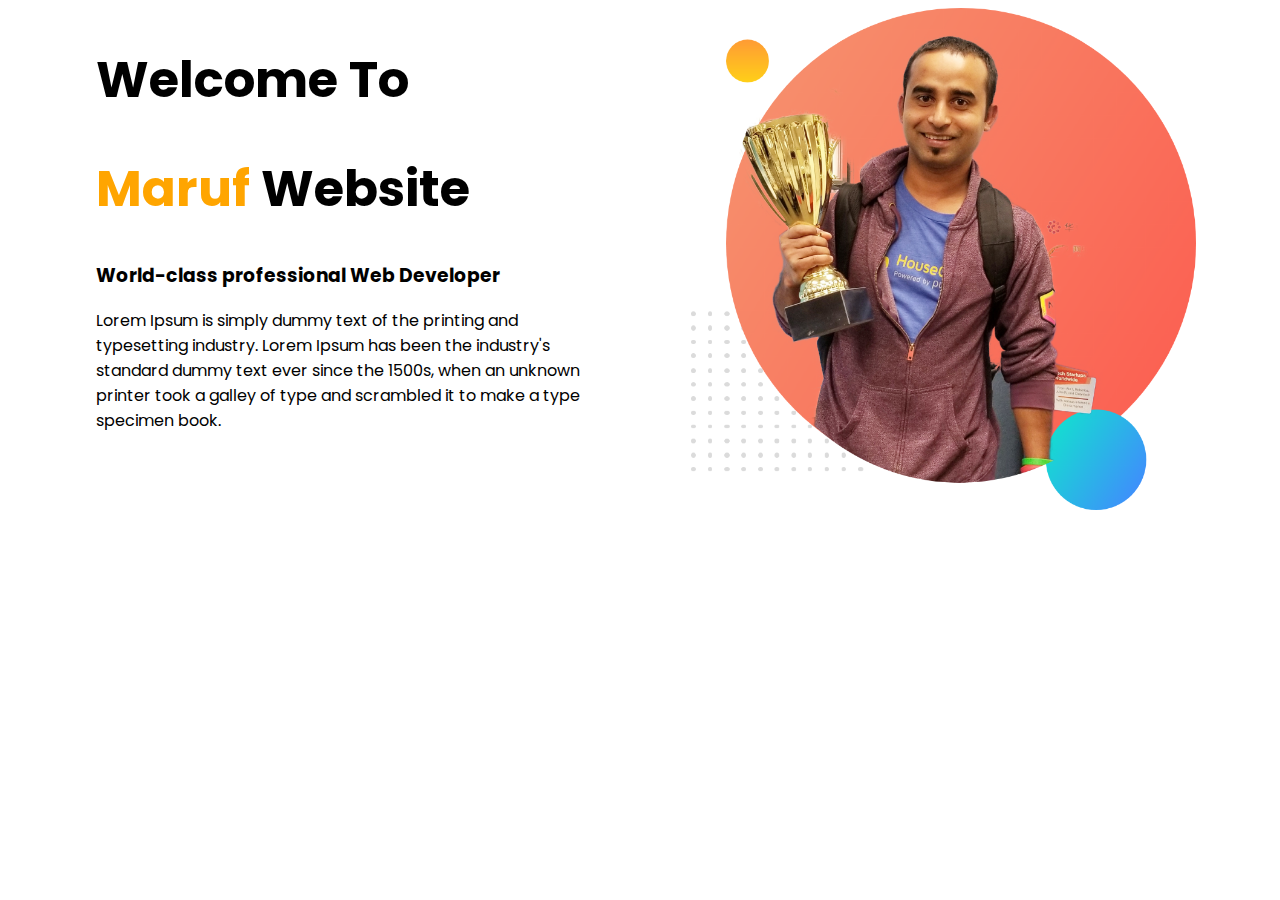
==== index.html @ 61dae018 "done top part" ====
<!DOCTYPE html>
<html lang="en">
<head>
    <meta charset="UTF-8">
    <meta name="viewport" content="width=device-width, initial-scale=1.0">
    <title>Maruf's Web Developer</title>
    <link href="https://fonts.googleapis.com/css?family=Poppins&display=swap" rel="stylesheet">
    <link rel="stylesheet" href="style.css">
</head>
<body>
    <section>
        <div class="half-width">
            <h1>Welcome To</h1>
            <h1><span class="name-highlight">Maruf</span> Website</h1>
            <h3>World-class professional Web Developer</h3>
            <p>Lorem Ipsum is simply dummy text of the printing and typesetting industry. Lorem Ipsum has been the industry's standard dummy text ever since the 1500s, when an unknown printer took a galley of type and scrambled it to make a type specimen book.</p>
        </div>
        <div class="half-width">
            <img src="images/jhankar.png" alt="">
        </div>
    </section>
</body>
</html>
---- style.css ----
body{
    font-family: 'Poppins', sans-serif;
}
h1{
    font-size: 50px;
}
.name-highlight{
    color: orange;
}
.half-width{
    width: 40%;
    float: left;
    margin-left: 5%;
    padding-left: 2%;
}
.half-width img{
    width: 100%;
}
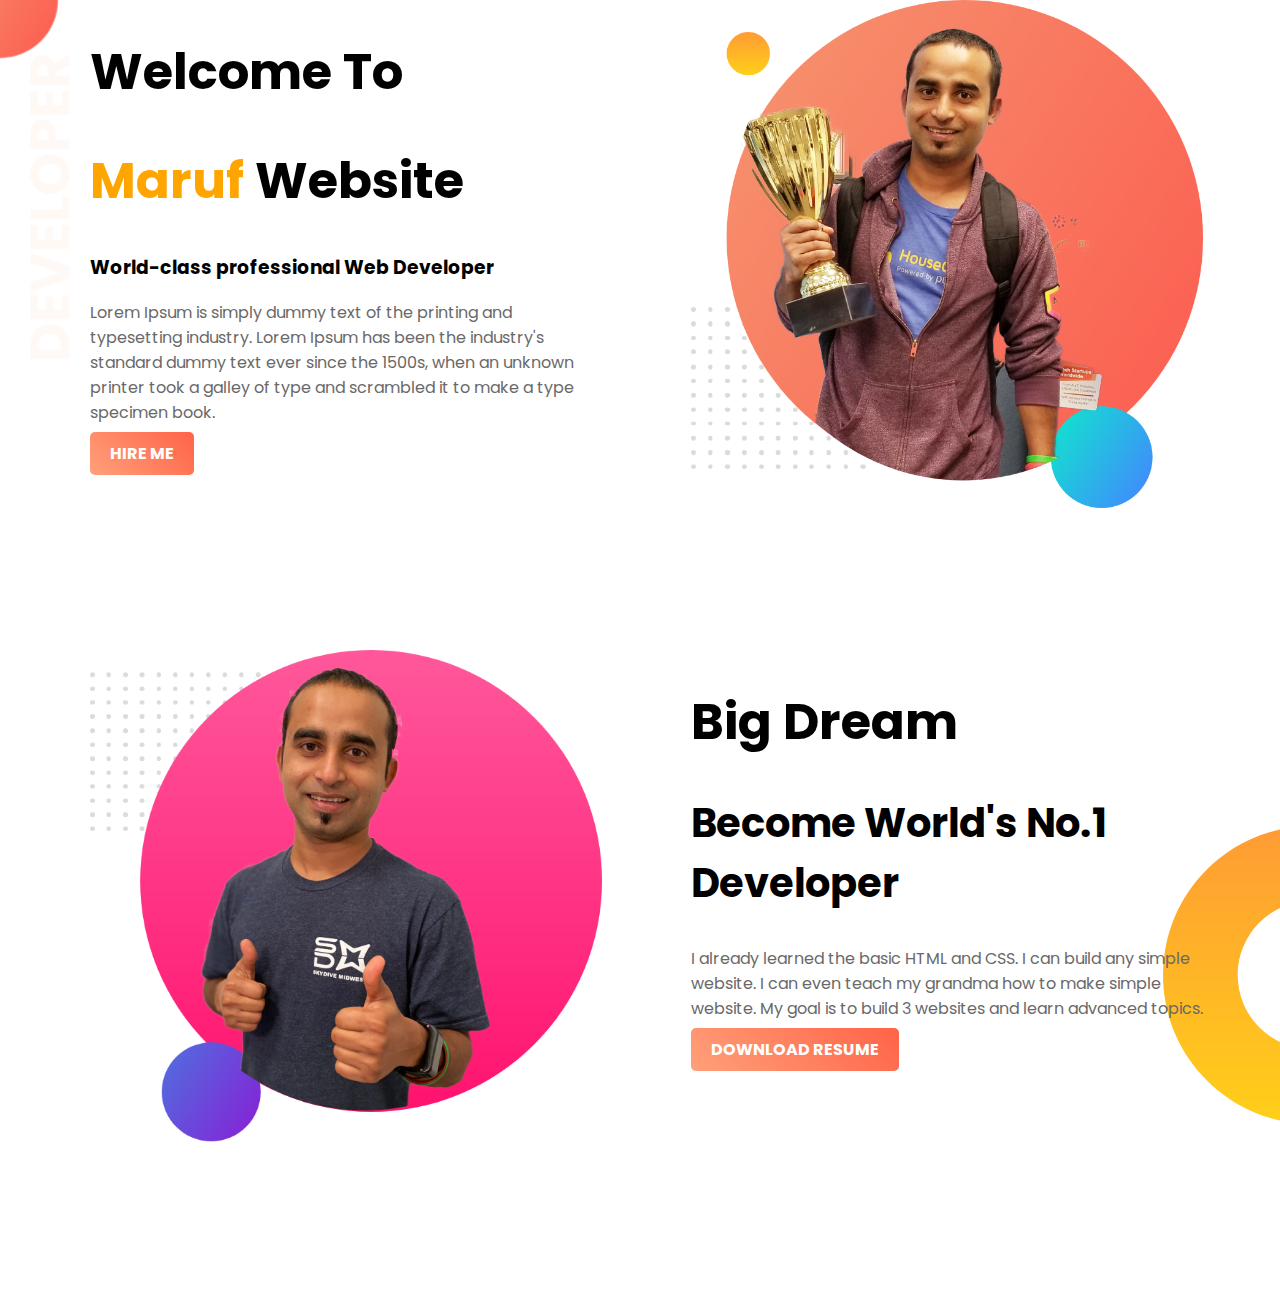
==== commit d9c9dffd: "Middle Portion" ====
--- a/index.html
+++ b/index.html
@@ -8,16 +8,28 @@
     <link rel="stylesheet" href="style.css">
 </head>
 <body>
-    <section>
+    <section class="top-site">
         <div class="half-width">
             <h1>Welcome To</h1>
             <h1><span class="name-highlight">Maruf</span> Website</h1>
             <h3>World-class professional Web Developer</h3>
             <p>Lorem Ipsum is simply dummy text of the printing and typesetting industry. Lorem Ipsum has been the industry's standard dummy text ever since the 1500s, when an unknown printer took a galley of type and scrambled it to make a type specimen book.</p>
+            <a class="link-button" target="_blank" href="https://www.linkedin.com/in/mdmaruf43/">HIRE ME</a>
         </div>
         <div class="half-width">
             <img src="images/jhankar.png" alt="">
         </div>
     </section>
+    <section class="mid-portion">
+        <div class="half-width">
+            <img src="./images/jhankar2.png" alt="">
+        </div>
+        <div class="half-width">
+            <h1>Big Dream</h1>
+            <h2>Become World's No.1 Developer</h2>
+            <p>I already learned the basic HTML and CSS. I can build any simple website. I can even teach my grandma how to make simple website. My goal is to build 3 websites and learn advanced topics.</p>
+            <a class="link-button" target="_blank" href="https://www.linkedin.com/in/mdmaruf43/">DOWNLOAD RESUME</a>
+        </div>
+    </section>
 </body>
 </html>--- a/style.css
+++ b/style.css
@@ -1,8 +1,15 @@
 body{
     font-family: 'Poppins', sans-serif;
+    margin: 0;
 }
 h1{
     font-size: 50px;
+}
+h2{
+    font-size: 40px;
+}
+p{
+    color: dimgray;
 }
 .name-highlight{
     color: orange;
@@ -15,4 +22,26 @@
 }
 .half-width img{
     width: 100%;
+}
+.top-site{
+    background-image: url('images/top-banner.png');
+    background-repeat: no-repeat;
+}
+
+section{
+    height: 500px;
+    padding-bottom: 150px;
+}
+.link-button{
+    text-decoration: none;
+    background-image: linear-gradient(45deg, lightSalmon, tomato);
+    padding: 10px 20px;
+    border-radius: 5px;
+    color: white;
+    font-weight: 700;
+}
+.mid-portion{
+    background-image: url('./images/dream-bg.png');
+    background-repeat: no-repeat;
+    background-position: right;
 }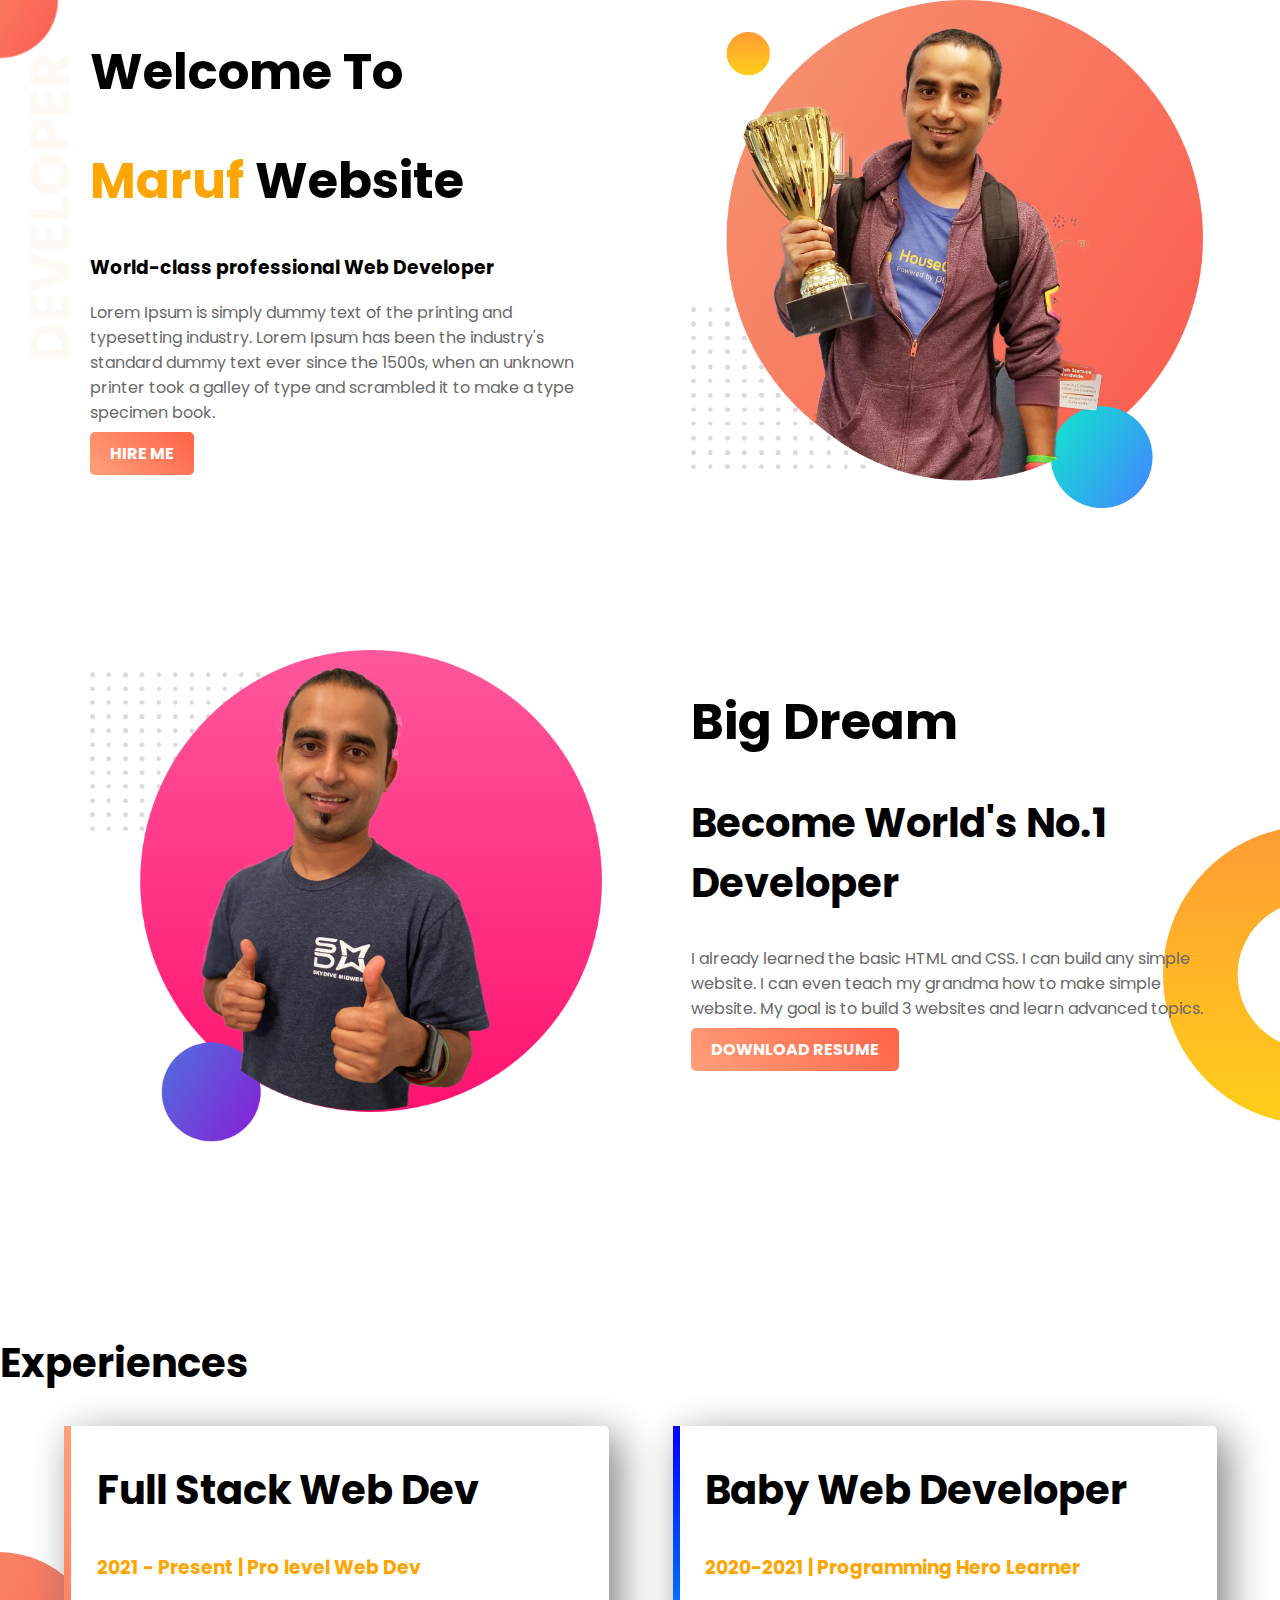
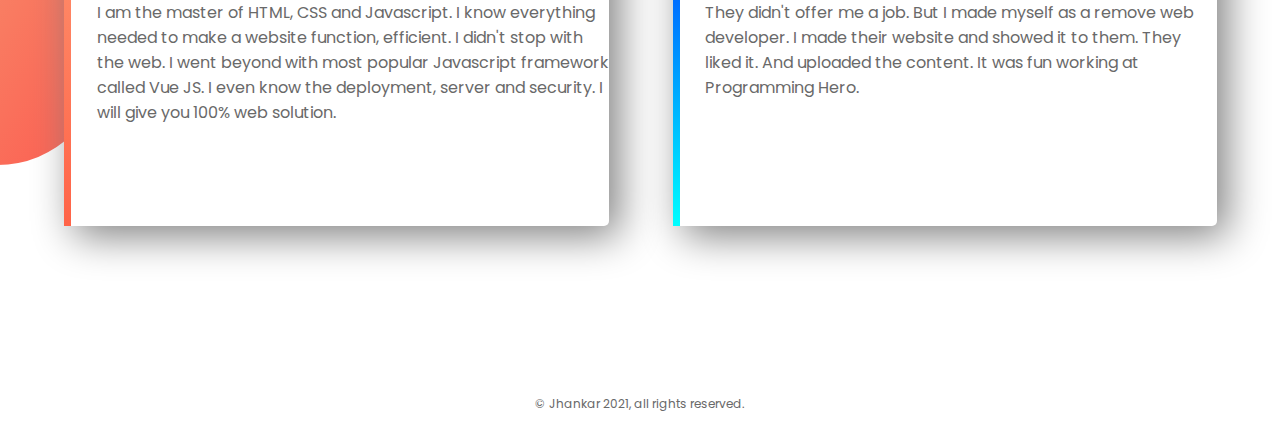
==== commit ff5e76ad: "Last Part Done" ====
--- a/index.html
+++ b/index.html
@@ -11,7 +11,7 @@
     <section class="top-site">
         <div class="half-width">
             <h1>Welcome To</h1>
-            <h1><span class="name-highlight">Maruf</span> Website</h1>
+            <h1><span class="orange-highlight">Maruf</span> Website</h1>
             <h3>World-class professional Web Developer</h3>
             <p>Lorem Ipsum is simply dummy text of the printing and typesetting industry. Lorem Ipsum has been the industry's standard dummy text ever since the 1500s, when an unknown printer took a galley of type and scrambled it to make a type specimen book.</p>
             <a class="link-button" target="_blank" href="https://www.linkedin.com/in/mdmaruf43/">HIRE ME</a>
@@ -31,5 +31,22 @@
             <a class="link-button" target="_blank" href="https://www.linkedin.com/in/mdmaruf43/">DOWNLOAD RESUME</a>
         </div>
     </section>
+    <section class="experience-area">
+        <h2>Experiences</h2>
+        <div class="half-width blog-experience" id="full-stack">
+            <h2>Full Stack Web Dev</h2>
+            <h3 class="orange-highlight">2021 - Present | Pro level Web Dev</h3>
+            <p>I am the master of HTML, CSS and Javascript. I know everything needed to make a website function, efficient. I didn't stop with the web. I went beyond with most popular Javascript framework called Vue JS. I even know the deployment, server and security. I will give you 100% web solution.
+            </p>
+        </div>
+        <div class="half-width blog-experience" id="baby-web">
+            <h2>Baby Web Developer</h2>
+            <h3 class="orange-highlight">2020-2021 | Programming Hero Learner</h3>
+            <p>They didn't offer me a job. But I made myself as a remove web developer. I made their website and showed it to them. They liked it. And uploaded the content. It was fun working at Programming Hero.</p>
+        </div>
+    </section>
+    <footer>
+        <p>© Jhankar 2021, all rights reserved.</p>
+    </footer>
 </body>
 </html>--- a/style.css
+++ b/style.css
@@ -11,7 +11,7 @@
 p{
     color: dimgray;
 }
-.name-highlight{
+.orange-highlight{
     color: orange;
 }
 .half-width{
@@ -44,4 +44,31 @@
     background-image: url('./images/dream-bg.png');
     background-repeat: no-repeat;
     background-position: right;
+}
+.experience-area{
+    background-image: url('./images/exp-bg.png');
+    background-repeat: no-repeat;
+    background-position: left;
+}
+
+.blog-experience{
+    box-shadow: 10px 10px 40px gray;
+    border-radius: 5px;
+    height: 80%;
+    background-color: white;
+}
+#full-stack{
+    border-left: 7px solid;
+    border-image: linear-gradient(180deg, lightSalmon, tomato);
+    border-image-slice: 1;
+}
+#baby-web{
+    border-left: 7px solid;
+    border-image: linear-gradient(180deg, blue, cyan);
+    border-image-slice: 1;
+}
+
+footer p{
+    text-align: center;
+    font-size: 12px;
 }